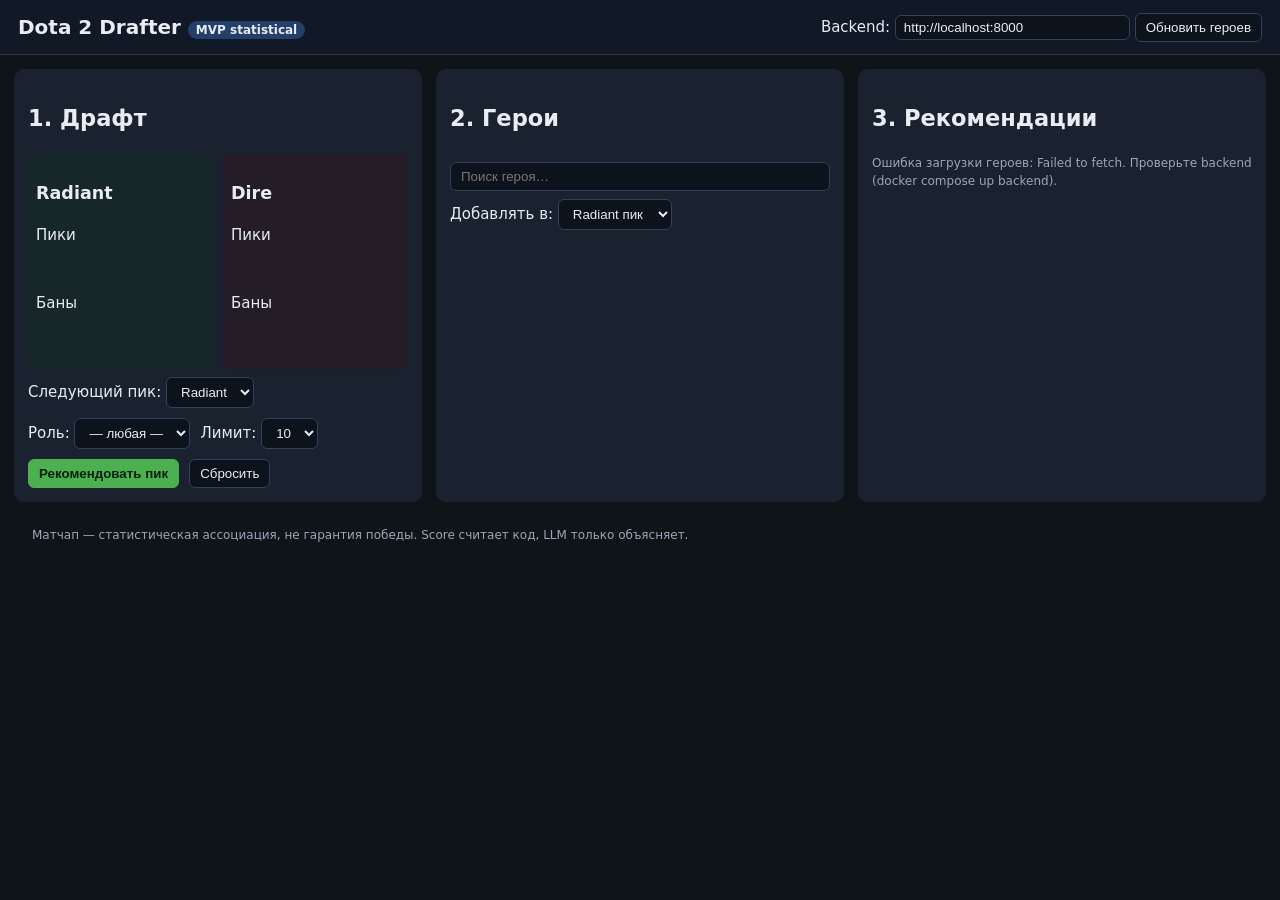
==== frontend/index.html @ f6131901 "Initial commit" ====
<!DOCTYPE html>
<html lang="ru">
<head>
<meta charset="UTF-8">
<meta name="viewport" content="width=device-width, initial-scale=1.0">
<title>Dota 2 Drafter — MVP</title>
<link rel="stylesheet" href="styles.css">
</head>
<body>
<header>
  <h1>Dota 2 Drafter <span class="badge">MVP statistical</span></h1>
  <div class="conn">
    <label>Backend: <input id="backendUrl" size="26" value="http://localhost:8000"></label>
    <button id="refreshHeroes">Обновить героев</button>
    <span id="dbMode" class="muted"></span>
  </div>
</header>

<main>
  <section class="panel">
    <h2>1. Драфт</h2>
    <div class="teams">
      <div class="team radiant">
        <h3>Radiant</h3>
        <label>Пики</label><div id="radiantPicks" class="chips"></div>
        <label>Баны</label><div id="radiantBans" class="chips"></div>
      </div>
      <div class="team dire">
        <h3>Dire</h3>
        <label>Пики</label><div id="direPicks" class="chips"></div>
        <label>Баны</label><div id="direBans" class="chips"></div>
      </div>
    </div>
    <div class="controls">
      <label>Следующий пик:
        <select id="teamToPick"><option value="radiant">Radiant</option><option value="dire">Dire</option></select>
      </label>
      <label>Роль: <select id="roleFilter"><option value="">— любая —</option></select></label>
      <label>Лимит: <select id="limit"><option>5</option><option selected>10</option><option>15</option></select></label>
      <button id="recommendBtn" class="primary">Рекомендовать пик</button>
      <button id="clearBtn">Сбросить</button>
    </div>
    <div id="warnStale" class="warn hidden"></div>
  </section>

  <section class="panel">
    <h2>2. Герои <span id="heroCount" class="muted"></span></h2>
    <input id="search" placeholder="Поиск героя…" autocomplete="off">
    <div class="pick-target">
      Добавлять в:
      <select id="pickTarget">
        <option value="radiantPicks">Radiant пик</option><option value="direPicks">Dire пик</option>
        <option value="radiantBans">Radiant бан</option><option value="direBans">Dire бан</option>
      </select>
    </div>
    <div id="heroGrid" class="grid"></div>
  </section>

  <section class="panel">
    <h2>3. Рекомендации</h2>
    <div id="status" class="muted">Выберите пики/баны и нажмите «Рекомендовать пик».</div>
    <div id="loading" class="hidden">Загрузка…</div>
    <div id="recList"></div>
  </section>
</main>

<footer>
  <span id="dataUpdated" class="muted"></span>
  <span class="muted">Матчап — статистическая ассоциация, не гарантия победы. Score считает код, LLM только объясняет.</span>
</footer>

<script src="app.js"></script>
</body>
</html>
---- frontend/styles.css ----
:root { --bg:#0f1419; --panel:#1a2230; --acc:#4caf50; --rad:#6abf69; --dire:#e05a5a; --txt:#e8edf3; --mut:#9aa7b8; }
* { box-sizing: border-box; }
body { margin:0; background:var(--bg); color:var(--txt); font:15px/1.5 system-ui, Segoe UI, Roboto, sans-serif; }
header { display:flex; flex-wrap:wrap; gap:12px; align-items:center; justify-content:space-between; padding:12px 18px; background:#111927; border-bottom:1px solid #2a3648; }
h1 { font-size:20px; margin:0; } .badge { font-size:12px; background:#24406a; padding:2px 8px; border-radius:10px; }
.conn input { background:#0d131c; color:var(--txt); border:1px solid #33415a; border-radius:6px; padding:4px 8px; }
main { display:grid; grid-template-columns: 1fr 1fr 1fr; gap:14px; padding:14px; }
@media (max-width:1100px){ main{ grid-template-columns:1fr; } }
.panel { background:var(--panel); border-radius:10px; padding:14px; }
.teams { display:grid; grid-template-columns:1fr 1fr; gap:10px; }
.team { border-radius:8px; padding:8px; } .radiant{ background:#12301c55; } .dire{ background:#3a141455; }
.chips { min-height:34px; display:flex; flex-wrap:wrap; gap:6px; margin:4px 0 8px; }
.chip { background:#2b3a52; border-radius:14px; padding:2px 6px 2px 10px; display:flex; gap:6px; align-items:center; }
.chip button { border:0; background:#0006; color:#fff; border-radius:50%; width:20px; height:20px; cursor:pointer; }
.controls { display:flex; flex-wrap:wrap; gap:10px; align-items:center; margin-top:8px; }
button, select, input[type=text], #search { border-radius:6px; border:1px solid #33415a; background:#0d131c; color:var(--txt); padding:6px 10px; }
button { cursor:pointer; } button.primary { background:var(--acc); border-color:var(--acc); color:#06210a; font-weight:700; }
#search { width:100%; margin:8px 0; }
.grid { display:grid; grid-template-columns:repeat(auto-fill,minmax(150px,1fr)); gap:8px; max-height:520px; overflow:auto; }
.hero { background:#0d131c; border:1px solid #2c3a52; border-radius:8px; padding:8px; cursor:pointer; }
.hero:hover { border-color:var(--acc); } .hero.disabled { opacity:.35; pointer-events:none; }
.hero .roles { color:var(--mut); font-size:12px; }
.rec { background:#0d131c; border:1px solid #2c3a52; border-radius:8px; padding:10px; margin:8px 0; }
.rec .top { display:flex; gap:10px; align-items:center; justify-content:space-between; }
.scorebar { height:8px; background:#222f45; border-radius:4px; overflow:hidden; margin:6px 0; }
.scorebar > div { height:100%; background:linear-gradient(90deg,#4caf50,#8bc34a); }
.conf { font-size:12px; padding:2px 8px; border-radius:10px; } .high{ background:#1d5c2a; } .medium{ background:#6a5a1d; } .low{ background:#6a2323; }
.reasons { font-size:13px; color:#cdd8e4; } .caveat { font-size:12px; color:#e8c872; }
.muted { color:var(--mut); font-size:12px; } .warn { background:#4a3a10; padding:8px; border-radius:6px; margin-top:8px; }
.hidden { display:none; } footer { padding:10px 18px; display:flex; gap:14px; flex-wrap:wrap; }
.expl { font-size:13px; background:#111c2c; border-left:3px solid var(--acc); padding:6px 8px; margin-top:6px; white-space:pre-wrap; }
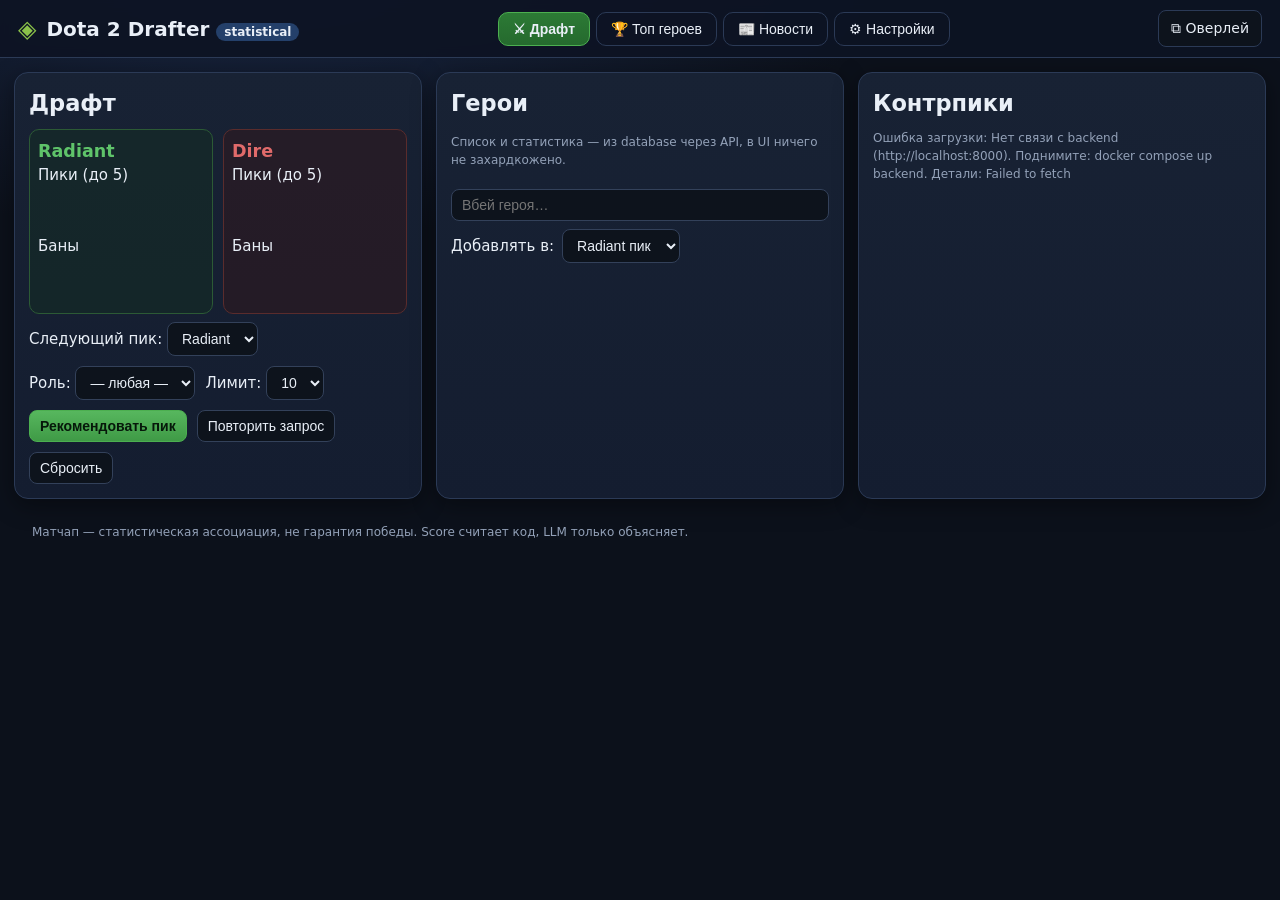
==== commit 7bdd0b7f: "Frontend: overlay + main menu (top/news/settings), /meta/top and /news API" ====
--- a/frontend/index.html
+++ b/frontend/index.html
@@ -3,64 +3,139 @@
 <head>
 <meta charset="UTF-8">
 <meta name="viewport" content="width=device-width, initial-scale=1.0">
-<title>Dota 2 Drafter — MVP</title>
+<title>Dota 2 Drafter — меню</title>
 <link rel="stylesheet" href="styles.css">
 </head>
 <body>
-<header>
-  <h1>Dota 2 Drafter <span class="badge">MVP statistical</span></h1>
-  <div class="conn">
-    <label>Backend: <input id="backendUrl" size="26" value="http://localhost:8000"></label>
-    <button id="refreshHeroes">Обновить героев</button>
-    <span id="dbMode" class="muted"></span>
+<a class="skip" href="#recommendBtn">Перейти к рекомендациям</a>
+<header class="topbar">
+  <div class="brand">
+    <span class="logo" aria-hidden="true">◈</span>
+    <h1>Dota 2 Drafter <span class="badge">statistical</span></h1>
+  </div>
+  <nav class="tabs" aria-label="Разделы меню">
+    <button class="tab active" data-tab="draft" type="button" aria-selected="true">⚔ Драфт</button>
+    <button class="tab" data-tab="top" type="button" aria-selected="false">🏆 Топ героев</button>
+    <button class="tab" data-tab="news" type="button" aria-selected="false">📰 Новости</button>
+    <button class="tab" data-tab="settings" type="button" aria-selected="false">⚙ Настройки</button>
+  </nav>
+  <div class="top-actions">
+    <span id="dbMode" class="muted" aria-live="polite"></span>
+    <a class="btn ghost" href="overlay.html" target="_blank" rel="noopener" title="Компактный оверлей поверх игры">⧉ Оверлей</a>
   </div>
 </header>
 
 <main>
-  <section class="panel">
-    <h2>1. Драфт</h2>
-    <div class="teams">
-      <div class="team radiant">
-        <h3>Radiant</h3>
-        <label>Пики</label><div id="radiantPicks" class="chips"></div>
-        <label>Баны</label><div id="radiantBans" class="chips"></div>
+  <!-- ============ ДРАФТ ============ -->
+  <section id="tab-draft" class="tabpanel" aria-label="Драфт">
+    <div class="cols3">
+      <div class="panel" aria-labelledby="draftH">
+        <h2 id="draftH">Драфт</h2>
+        <div class="teams">
+          <div class="team radiant">
+            <h3>Radiant</h3>
+            <span class="slot-hint" id="radiantCount"></span>
+            <label>Пики (до 5)</label><div id="radiantPicks" class="chips" aria-live="polite"></div>
+            <label>Баны</label><div id="radiantBans" class="chips" aria-live="polite"></div>
+          </div>
+          <div class="team dire">
+            <h3>Dire</h3>
+            <span class="slot-hint" id="direCount"></span>
+            <label>Пики (до 5)</label><div id="direPicks" class="chips" aria-live="polite"></div>
+            <label>Баны</label><div id="direBans" class="chips" aria-live="polite"></div>
+          </div>
+        </div>
+        <div class="controls">
+          <label for="teamToPick">Следующий пик:
+            <select id="teamToPick"><option value="radiant">Radiant</option><option value="dire">Dire</option></select>
+          </label>
+          <label for="roleFilter">Роль: <select id="roleFilter"><option value="">— любая —</option></select></label>
+          <label for="limit">Лимит: <select id="limit"><option>5</option><option selected>10</option><option>15</option></select></label>
+          <button id="recommendBtn" class="primary" type="button">Рекомендовать пик</button>
+          <button id="retryBtn" class="hidden" type="button">Повторить запрос</button>
+          <button id="clearBtn" type="button">Сбросить</button>
+        </div>
+        <div id="warnStale" class="warn hidden" role="alert"></div>
+        <div id="warnLow" class="warn low hidden" role="alert"></div>
       </div>
-      <div class="team dire">
-        <h3>Dire</h3>
-        <label>Пики</label><div id="direPicks" class="chips"></div>
-        <label>Баны</label><div id="direBans" class="chips"></div>
+
+      <div class="panel" aria-labelledby="heroesH">
+        <h2 id="heroesH">Герои <span id="heroCount" class="muted"></span></h2>
+        <p class="muted small">Список и статистика — из database через API, в UI ничего не захардкожено.</p>
+        <label class="sr" for="search">Поиск героя</label>
+        <input id="search" placeholder="Вбей героя…" autocomplete="off" type="search">
+        <div class="pick-target">
+          <label for="pickTarget">Добавлять в:</label>
+          <select id="pickTarget">
+            <option value="radiantPicks">Radiant пик</option><option value="direPicks">Dire пик</option>
+            <option value="radiantBans">Radiant бан</option><option value="direBans">Dire бан</option>
+          </select>
+        </div>
+        <div id="heroGrid" class="grid" role="list"></div>
+      </div>
+
+      <div class="panel" aria-labelledby="recH">
+        <h2 id="recH">Контрпики</h2>
+        <div id="status" class="muted" aria-live="polite">Выберите пики/баны и нажмите «Рекомендовать пик».</div>
+        <div id="loading" class="hidden" aria-busy="true">⏳ Считаем (SQL + scoring.py)…</div>
+        <div id="recList"></div>
       </div>
     </div>
-    <div class="controls">
-      <label>Следующий пик:
-        <select id="teamToPick"><option value="radiant">Radiant</option><option value="dire">Dire</option></select>
-      </label>
-      <label>Роль: <select id="roleFilter"><option value="">— любая —</option></select></label>
-      <label>Лимит: <select id="limit"><option>5</option><option selected>10</option><option>15</option></select></label>
-      <button id="recommendBtn" class="primary">Рекомендовать пик</button>
-      <button id="clearBtn">Сбросить</button>
-    </div>
-    <div id="warnStale" class="warn hidden"></div>
   </section>
 
-  <section class="panel">
-    <h2>2. Герои <span id="heroCount" class="muted"></span></h2>
-    <input id="search" placeholder="Поиск героя…" autocomplete="off">
-    <div class="pick-target">
-      Добавлять в:
-      <select id="pickTarget">
-        <option value="radiantPicks">Radiant пик</option><option value="direPicks">Dire пик</option>
-        <option value="radiantBans">Radiant бан</option><option value="direBans">Dire бан</option>
-      </select>
+  <!-- ============ ТОП ============ -->
+  <section id="tab-top" class="tabpanel hidden" aria-label="Самые выигрышные герои">
+    <div class="panel narrow">
+      <h2>🏆 Самые выигрышные герои</h2>
+      <p class="muted small">Общий винрейт из database (<code>hero_stats</code>). Обновляется ETL, не вручную.</p>
+      <div class="controls">
+        <button id="reloadTop" class="primary" type="button">Обновить топ</button>
+        <span id="topUpdated" class="muted"></span>
+      </div>
+      <div id="topStatus" class="muted" aria-live="polite"></div>
+      <div id="topList" class="toplist"></div>
     </div>
-    <div id="heroGrid" class="grid"></div>
   </section>
 
-  <section class="panel">
-    <h2>3. Рекомендации</h2>
-    <div id="status" class="muted">Выберите пики/баны и нажмите «Рекомендовать пик».</div>
-    <div id="loading" class="hidden">Загрузка…</div>
-    <div id="recList"></div>
+  <!-- ============ НОВОСТИ ============ -->
+  <section id="tab-news" class="tabpanel hidden" aria-label="Новости игры">
+    <div class="panel narrow">
+      <h2>📰 Новости игры</h2>
+      <p class="muted small">Лента из backend (<code>GET /news</code>). Прод-вариант — RSS dota2.com.</p>
+      <div class="controls"><button id="reloadNews" class="primary" type="button">Обновить</button></div>
+      <div id="newsStatus" class="muted" aria-live="polite"></div>
+      <div id="newsList" class="newslist"></div>
+    </div>
+  </section>
+
+  <!-- ============ НАСТРОЙКИ ============ -->
+  <section id="tab-settings" class="tabpanel hidden" aria-label="Настройки">
+    <div class="panel narrow">
+      <h2>⚙ Настройки</h2>
+      <div class="form">
+        <label for="backendUrl">Backend API
+          <input id="backendUrl" size="30" value="http://localhost:8000">
+        </label>
+        <label for="defLimit">Лимит рекомендаций по умолчанию
+          <select id="defLimit"><option>5</option><option selected>10</option><option>15</option></select>
+        </label>
+        <label for="overlayOpacity">Прозрачность оверлея: <span id="opVal">92%</span>
+          <input id="overlayOpacity" type="range" min="60" max="100" value="92">
+        </label>
+        <div class="controls">
+          <button id="saveSettings" class="primary" type="button">Сохранить</button>
+          <button id="refreshHeroes" type="button">Перезагрузить героев</button>
+          <a class="btn ghost" href="overlay.html" target="_blank" rel="noopener">⧉ Открыть оверлей</a>
+        </div>
+        <div id="setStatus" class="muted" aria-live="polite"></div>
+        <h3>Как повесить оверлей поверх Dota 2</h3>
+        <ol class="muted small">
+          <li>OBS → Sources → Browser → URL <code>http://localhost:8080/overlay.html</code>, ширина 1400×300.</li>
+          <li>Или открой <code>overlay.html</code> в браузере → F11 (полный экран) → поверх игры в оконном режиме.</li>
+          <li>Одна кнопка <b>☰ Меню</b> в оверлее возвращает сюда.</li>
+        </ol>
+      </div>
+    </div>
   </section>
 </main>
 
--- a/frontend/styles.css
+++ b/frontend/styles.css
@@ -1,31 +1,113 @@
-:root { --bg:#0f1419; --panel:#1a2230; --acc:#4caf50; --rad:#6abf69; --dire:#e05a5a; --txt:#e8edf3; --mut:#9aa7b8; }
+:root {
+  --bg:#0c111b; --bg2:#111927; --panel:#182234; --panel2:#1f2c46;
+  --acc:#4caf50; --acc2:#8bc34a; --gold:#e8c872;
+  --txt:#e9eff7; --mut:#93a1b8; --line:#2b3a56;
+  --rad:#5fc46a; --dire:#e06a6a; --focus:#8bc34a;
+}
 * { box-sizing: border-box; }
-body { margin:0; background:var(--bg); color:var(--txt); font:15px/1.5 system-ui, Segoe UI, Roboto, sans-serif; }
-header { display:flex; flex-wrap:wrap; gap:12px; align-items:center; justify-content:space-between; padding:12px 18px; background:#111927; border-bottom:1px solid #2a3648; }
-h1 { font-size:20px; margin:0; } .badge { font-size:12px; background:#24406a; padding:2px 8px; border-radius:10px; }
-.conn input { background:#0d131c; color:var(--txt); border:1px solid #33415a; border-radius:6px; padding:4px 8px; }
-main { display:grid; grid-template-columns: 1fr 1fr 1fr; gap:14px; padding:14px; }
-@media (max-width:1100px){ main{ grid-template-columns:1fr; } }
-.panel { background:var(--panel); border-radius:10px; padding:14px; }
+body { margin:0; background:radial-gradient(1200px 600px at 20% -10%, #1b2a4a 0%, var(--bg) 55%) fixed, var(--bg); color:var(--txt); font:15px/1.5 system-ui, "Segoe UI", Roboto, sans-serif; }
+.skip { position:absolute; left:-999px; } .skip:focus { left:8px; top:8px; background:#fff; color:#000; padding:6px 10px; z-index:50; }
+.sr { position:absolute; width:1px; height:1px; overflow:hidden; clip:rect(0 0 0 0); }
+
+/* ---------- top bar + tabs ---------- */
+.topbar { display:flex; flex-wrap:wrap; gap:12px; align-items:center; justify-content:space-between; padding:10px 18px; background:#0d1424ee; border-bottom:1px solid var(--line); position:sticky; top:0; z-index:20; backdrop-filter:blur(6px); }
+.brand { display:flex; align-items:center; gap:10px; } .brand h1 { font-size:20px; margin:0; }
+.logo { font-size:24px; color:var(--acc2); }
+.badge { font-size:12px; background:#24406a; padding:2px 8px; border-radius:10px; }
+.tabs { display:flex; gap:6px; flex-wrap:wrap; }
+.tab { border:1px solid var(--line); background:transparent; color:var(--txt); border-radius:10px; padding:8px 14px; cursor:pointer; font-size:14px; }
+.tab:hover { border-color:var(--focus); }
+.tab.active { background:linear-gradient(180deg,#2c7a35,#256a2e); border-color:var(--acc); font-weight:700; }
+.top-actions { display:flex; gap:10px; align-items:center; }
+.btn { display:inline-block; text-decoration:none; border-radius:8px; border:1px solid var(--line); background:#0d131c; color:var(--txt); padding:7px 12px; font-size:14px; }
+.btn.ghost:hover { border-color:var(--focus); }
+button, select, input[type="text"], input[type="search"], input:not([type]) { border-radius:8px; border:1px solid #33415a; background:#0d131c; color:var(--txt); padding:7px 10px; font-size:14px; }
+button { cursor:pointer; } button:hover { border-color:var(--focus); }
+button:focus-visible, select:focus-visible, input:focus-visible, a:focus-visible, .hero-card:focus-visible { outline:2px solid var(--focus); outline-offset:2px; }
+button.primary { background:linear-gradient(180deg,#57b75e,#3f9a46); border-color:var(--acc); color:#06180a; font-weight:700; }
+button:disabled { opacity:.45; cursor:not-allowed; }
+
+/* ---------- layout ---------- */
+main { padding:14px; }
+.cols3 { display:grid; grid-template-columns: 1fr 1fr 1fr; gap:14px; }
+@media (max-width:1100px){ .cols3{ grid-template-columns:1fr; } }
+.panel { background:linear-gradient(180deg,var(--panel),#141d30); border:1px solid var(--line); border-radius:14px; padding:14px; box-shadow:0 6px 24px #0006; }
+.panel.narrow { max-width:760px; margin:0 auto; }
+.panel h2 { margin:0 0 8px; } .panel h3 { margin:14px 0 6px; }
+.small { font-size:12px; } code { background:#0007; padding:1px 6px; border-radius:6px; }
 .teams { display:grid; grid-template-columns:1fr 1fr; gap:10px; }
-.team { border-radius:8px; padding:8px; } .radiant{ background:#12301c55; } .dire{ background:#3a141455; }
-.chips { min-height:34px; display:flex; flex-wrap:wrap; gap:6px; margin:4px 0 8px; }
-.chip { background:#2b3a52; border-radius:14px; padding:2px 6px 2px 10px; display:flex; gap:6px; align-items:center; }
-.chip button { border:0; background:#0006; color:#fff; border-radius:50%; width:20px; height:20px; cursor:pointer; }
+@media (max-width:560px){ .teams{ grid-template-columns:1fr; } }
+.team { border-radius:10px; padding:8px; border:1px solid var(--line); } .radiant{ background:#12301c66; border-color:#2c5a35; } .dire{ background:#3a141466; border-color:#5a2c2c; }
+.team h3 { margin:0; } .radiant h3 { color:var(--rad); } .dire h3 { color:var(--dire); }
+.slot-hint { font-size:12px; color:var(--mut); }
+.chips { min-height:36px; display:flex; flex-wrap:wrap; gap:6px; margin:4px 0 8px; }
+.chip { background:#2b3a52; border-radius:14px; padding:2px 6px 2px 4px; display:flex; gap:6px; align-items:center; font-size:13px; }
+.chip button { border:0; background:#0006; color:#fff; border-radius:50%; width:22px; height:22px; cursor:pointer; padding:0; }
 .controls { display:flex; flex-wrap:wrap; gap:10px; align-items:center; margin-top:8px; }
-button, select, input[type=text], #search { border-radius:6px; border:1px solid #33415a; background:#0d131c; color:var(--txt); padding:6px 10px; }
-button { cursor:pointer; } button.primary { background:var(--acc); border-color:var(--acc); color:#06210a; font-weight:700; }
 #search { width:100%; margin:8px 0; }
-.grid { display:grid; grid-template-columns:repeat(auto-fill,minmax(150px,1fr)); gap:8px; max-height:520px; overflow:auto; }
-.hero { background:#0d131c; border:1px solid #2c3a52; border-radius:8px; padding:8px; cursor:pointer; }
-.hero:hover { border-color:var(--acc); } .hero.disabled { opacity:.35; pointer-events:none; }
-.hero .roles { color:var(--mut); font-size:12px; }
-.rec { background:#0d131c; border:1px solid #2c3a52; border-radius:8px; padding:10px; margin:8px 0; }
-.rec .top { display:flex; gap:10px; align-items:center; justify-content:space-between; }
+.pick-target { margin-bottom:8px; display:flex; gap:8px; align-items:center; }
+.grid { display:grid; grid-template-columns:repeat(auto-fill,minmax(160px,1fr)); gap:8px; max-height:560px; overflow:auto; }
+
+/* hero cards with portraits */
+.hero-card { display:flex; gap:8px; align-items:center; background:#0d131c; border:1px solid #2c3a52; border-radius:10px; padding:6px; cursor:pointer; text-align:left; color:var(--txt); font:inherit; }
+.hero-card:hover { border-color:var(--acc); transform:translateY(-1px); }
+.hero-card.disabled { opacity:.35; cursor:not-allowed; transform:none; }
+.hero-card .tx b { display:block; font-size:14px; } .hero-card .roles { color:var(--mut); font-size:12px; }
+.avatar { position:relative; width:44px; height:44px; min-width:44px; border-radius:8px; overflow:hidden; background:linear-gradient(135deg,#33415a,#1c2740); display:inline-flex; align-items:center; justify-content:center; }
+.avatar.big { width:52px; height:52px; min-width:52px; }
+.avatar img { position:absolute; inset:0; width:100%; height:100%; object-fit:cover; }
+.avatar .fb { font-weight:800; color:#cfe0ff; }
+.avatar .nm { display:none; }
+
+/* recommendations */
+.rec { background:#0d131c; border:1px solid #2c3a52; border-radius:10px; padding:10px; margin:8px 0; }
+.rec .top { display:flex; gap:10px; align-items:center; justify-content:space-between; flex-wrap:wrap; }
+.rec-name { display:flex; gap:8px; align-items:center; }
 .scorebar { height:8px; background:#222f45; border-radius:4px; overflow:hidden; margin:6px 0; }
 .scorebar > div { height:100%; background:linear-gradient(90deg,#4caf50,#8bc34a); }
 .conf { font-size:12px; padding:2px 8px; border-radius:10px; } .high{ background:#1d5c2a; } .medium{ background:#6a5a1d; } .low{ background:#6a2323; }
-.reasons { font-size:13px; color:#cdd8e4; } .caveat { font-size:12px; color:#e8c872; }
-.muted { color:var(--mut); font-size:12px; } .warn { background:#4a3a10; padding:8px; border-radius:6px; margin-top:8px; }
-.hidden { display:none; } footer { padding:10px 18px; display:flex; gap:14px; flex-wrap:wrap; }
+.reasons { font-size:13px; color:#cdd8e4; } .caveat { font-size:12px; color:var(--gold); }
+.muted { color:var(--mut); font-size:12px; }
+.warn { background:#4a3a10; padding:8px; border-radius:8px; margin-top:8px; } .warn.low { background:#3a2a10; }
+.hidden { display:none; }
+footer { padding:10px 18px; display:flex; gap:14px; flex-wrap:wrap; }
 .expl { font-size:13px; background:#111c2c; border-left:3px solid var(--acc); padding:6px 8px; margin-top:6px; white-space:pre-wrap; }
+.rec-actions { display:flex; gap:8px; margin-top:8px; flex-wrap:wrap; }
+
+/* top + news */
+.toplist .top-row { display:flex; gap:10px; align-items:center; padding:6px 4px; }
+.medal { width:36px; text-align:center; } .top-name { flex:1; font-weight:600; }
+.newslist { display:grid; gap:10px; }
+.news-card { display:block; text-decoration:none; color:var(--txt); background:#0d131c; border:1px solid var(--line); border-radius:10px; padding:10px 12px; }
+.news-card:hover { border-color:var(--focus); } .news-card p { margin:6px 0; color:#cdd8e4; font-size:14px; }
+.form { display:grid; gap:12px; } .form label { display:grid; gap:6px; }
+.form input[type="range"] { accent-color:var(--acc); }
+
+/* ================= OVERLAY ================= */
+body.overlay { background:transparent; }
+body.overlay .ov-shell { background:rgba(10,14,22,.92); border:1px solid var(--line); border-radius:12px; margin:8px; overflow:hidden; }
+.ov-top { display:flex; gap:10px; align-items:center; padding:8px 12px; border-bottom:1px solid var(--line); }
+.menu-btn { font-weight:700; background:#24406a; border-color:#3a5f9a; }
+.ov-teams-toggle { display:flex; gap:6px; }
+.ov-teams-toggle button { border-radius:16px; opacity:.6; }
+.ov-teams-toggle button.on { opacity:1; border-color:var(--acc); background:#1d3a24; }
+.dot { width:10px; height:10px; border-radius:50%; background:#666; margin-left:auto; }
+.dot.ok { background:var(--acc); } .dot.bad { background:var(--dire); }
+.ov-body { display:grid; grid-template-columns:250px 1fr 250px; gap:10px; padding:10px 12px; min-height:220px; }
+@media (max-width:900px){ .ov-body{ grid-template-columns:1fr; } }
+.ov-side h3, .ov-center h3 { margin:0 0 6px; font-size:14px; }
+.ov-side.left h3 { color:var(--rad); } .ov-side.right h3 { color:var(--dire); }
+.ov-side input { width:100%; margin-bottom:6px; }
+.ov-picks { display:flex; flex-wrap:wrap; gap:4px; margin-bottom:6px; min-height:28px; }
+.ov-grid { display:grid; gap:4px; }
+.ov-hero { display:flex; gap:6px; align-items:center; background:#ffffff10; border:1px solid var(--line); border-radius:8px; padding:3px 6px; color:var(--txt); font-size:13px; cursor:pointer; text-align:left; }
+.ov-hero:hover { border-color:var(--acc); } .ov-hero.disabled { opacity:.35; cursor:not-allowed; }
+.ov-hero .avatar { width:40px; height:24px; min-width:40px; border-radius:5px; }
+.ov-hero .avatar .nm { display:inline; position:absolute; bottom:0; left:0; right:0; font-size:9px; background:#000a; text-align:center; }
+.ov-hero .avatar .fb { display:none; }
+.ov-center { border-left:1px solid var(--line); border-right:1px solid var(--line); padding:0 12px; }
+.ov-recs { display:grid; gap:6px; }
+.ov-row { display:flex; gap:8px; align-items:center; background:#ffffff08; border:1px solid var(--line); border-radius:8px; padding:4px 8px; font-size:13px; }
+.ov-row .avatar { width:40px; height:24px; min-width:40px; border-radius:5px; }
+.ov-row .avatar .nm { display:none; }
+.ov-score { margin-left:auto; font-weight:700; color:var(--acc2); }
